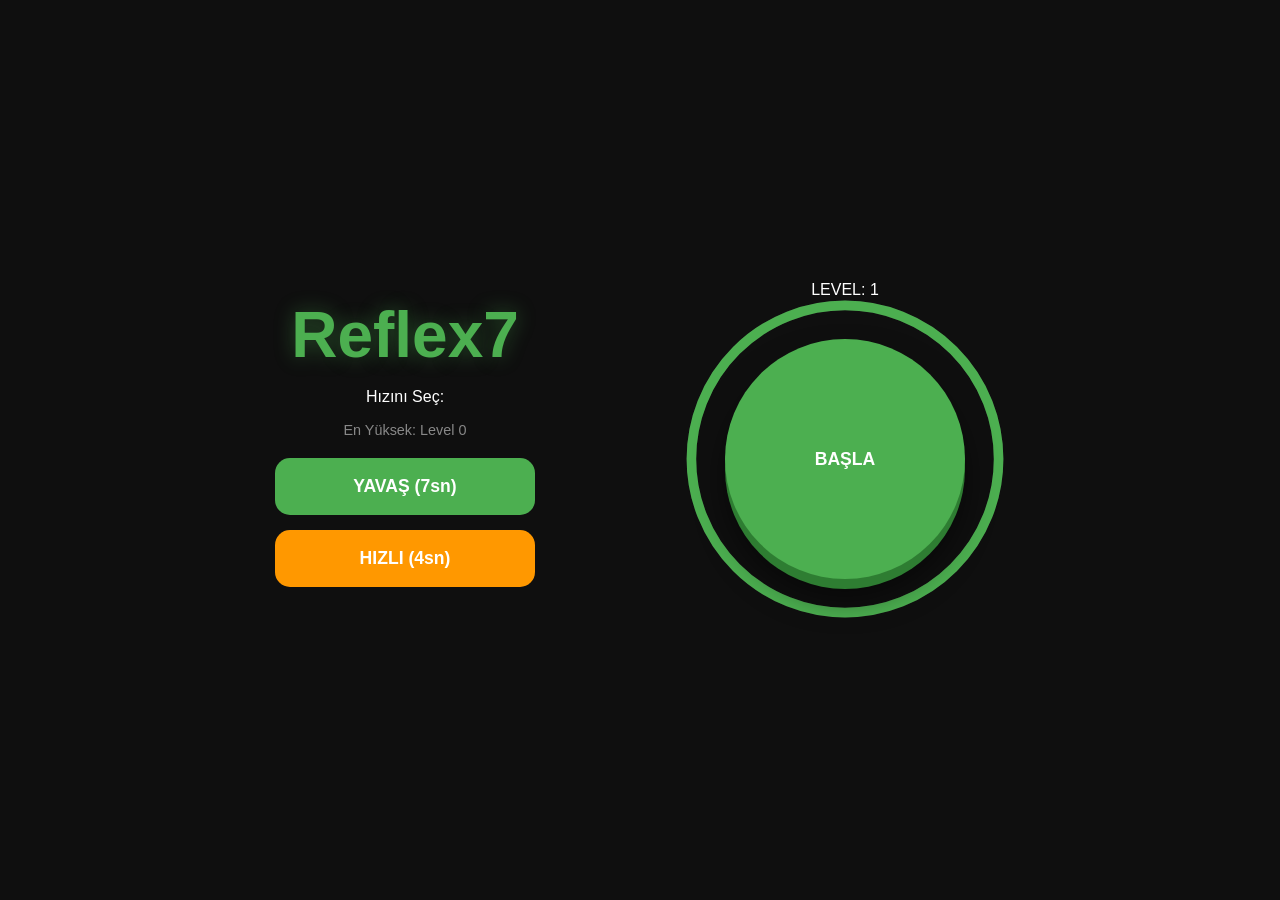
==== index.html @ 943d3aa2 "Reflex7 ilk sürüm: Titreme efekti ve Elite UI eklendi" ====
<!DOCTYPE html>
<html lang="tr">
<head>
    <meta charset="UTF-8">
    <meta name="viewport" content="width=device-width, initial-scale=1.0">
    <title>Reflex7 - Elite Edition</title>
    <link rel="stylesheet" href="style.css">
</head>
<body>

    <div id="game-container">
        <div id="stage">
            <div id="mode-selection">
                <h1 class="logo">Reflex7</h1>
                <p>Hızını Seç:</p>
                <div id="high-score-display">En Yüksek: Level <span id="best-level">0</span></div>
                <button class="mode-btn yavas" data-time="7.0">YAVAŞ (7sn)</button>
                <button class="mode-btn hizli" data-time="4.0">HIZLI (4sn)</button>
            </div>

            <div id="play-area">
                <div id="ui-top">
                    <div class="ui-item">LEVEL: <span id="level-count">1</span></div>
                </div>
                <div class="button-wrapper">
                    <svg class="timer-svg" viewBox="0 0 100 100">
                        <circle class="timer-background" cx="50" cy="50" r="48"></circle>
                        <circle id="timer-bar" cx="50" cy="50" r="48"></circle>
                    </svg>
                    <button id="main-button">
                        <div id="instruction">BAŞLA</div>
                    </button>
                </div>
            </div>
        </div>
    </div>

    <div id="game-over-screen">
        <div class="stats-box">
            <h1>ELENDİN!</h1>
            <p id="fail-message">...</p>
            <div class="stats">
                <p>Level: <b id="final-level">0</b></p>
                <p>Süre: <b id="total-time">0</b>sn</p>
            </div>
            <button id="retry-button">Tekrar Dene</button>
        </div>
    </div>

    <audio id="click-sound" src="assets/click.mp3"></audio>
    <script src="script.js"></script>
</body>
</html>
---- style.css ----
body {
    margin: 0; padding: 0; font-family: 'Segoe UI', Tahoma, sans-serif;
    background-color: #0f0f0f; color: white; height: 100vh;
    display: flex; justify-content: center; align-items: center; overflow: hidden;
}

#game-container { width: 100%; display: flex; justify-content: center; }
#stage { display: flex; align-items: center; gap: 150px; transition: all 0.7s ease-in-out; }
#mode-selection { text-align: center; transition: 0.5s; }
#mode-selection.hide { transform: translateX(-150%); opacity: 0; pointer-events: none; }
#stage.centered { gap: 0; transform: translateX(-125px); }

.logo { font-size: 4rem; color: #4CAF50; margin: 0; text-shadow: 0 0 20px rgba(76, 175, 80, 0.4); }
#high-score-display { margin-bottom: 20px; color: #888; font-size: 0.9rem; }

.mode-btn {
    display: block; width: 260px; padding: 18px; margin: 15px auto;
    border: none; border-radius: 15px; font-weight: bold; font-size: 1.1rem;
    cursor: pointer; transition: 0.3s; color: white;
}
.yavas { background: #4CAF50; }
.hizli { background: #ff9800; }
.mode-btn:hover { transform: translateY(-3px); filter: brightness(1.1); }

#play-area { text-align: center; }
#level-display { font-size: 1.4rem; color: #4CAF50; margin-bottom: 25px; font-weight: 800; letter-spacing: 2px; }

.button-wrapper {
    position: relative; width: 320px; height: 320px;
    display: flex; justify-content: center; align-items: center;
}

.timer-svg { position: absolute; width: 100%; height: 100%; transform: rotate(-90deg); pointer-events: none; }
.timer-background { fill: none; stroke: #222; stroke-width: 3; }
#timer-bar {
    fill: none; stroke: #4CAF50; stroke-width: 3; stroke-linecap: round;
    stroke-dasharray: 301.6; stroke-dashoffset: 0;
    transition: stroke-dashoffset 0.05s linear;
}

#main-button {
    width: 240px; height: 240px; border-radius: 50%;
    background-color: #4CAF50; border: none; color: white;
    font-size: 1.2rem; font-weight: bold; cursor: pointer;
    display: flex; justify-content: center; align-items: center;
    text-align: center; padding: 30px; box-sizing: border-box; outline: none;
    box-shadow: 0 10px 0 #2e7d32, 0 20px 30px rgba(0,0,0,0.5);
    transition: background-color 0.3s, transform 0.1s;
    z-index: 5;
}

#main-button:active {
    transform: translateY(6px);
    box-shadow: 0 4px 0 #2e7d32, 0 10px 15px rgba(0,0,0,0.5);
}

#instruction { pointer-events: none; line-height: 1.4; font-size: 1.1rem; }

/* HATA SALLANTISI */
@keyframes shake {
    0% { transform: translateX(0); }
    25% { transform: translateX(-10px); }
    50% { transform: translateX(10px); }
    75% { transform: translateX(-10px); }
    100% { transform: translateX(0); }
}
.shake { animation: shake 0.2s ease-in-out 2; }

#game-over-screen {
    position: fixed; top: -100%; left: 0; width: 100%; height: 100%;
    background: rgba(0,0,0,0.96); display: flex; justify-content: center;
    align-items: center; transition: top 0.6s cubic-bezier(0.175, 0.885, 0.32, 1.275);
    z-index: 1000;
}
#game-over-screen.active { top: 0; }
.stats-box { background: #1a1a1a; padding: 60px; border-radius: 40px; border: 2px solid #ff4444; text-align: center; }
.stats-box h1 { color: #ff4444; font-size: 3.5rem; margin: 0; }
#retry-button { margin-top: 30px; padding: 15px 45px; background: #4CAF50; color: white; border: none; border-radius: 30px; cursor: pointer; font-size: 1.2rem; font-weight: bold; }
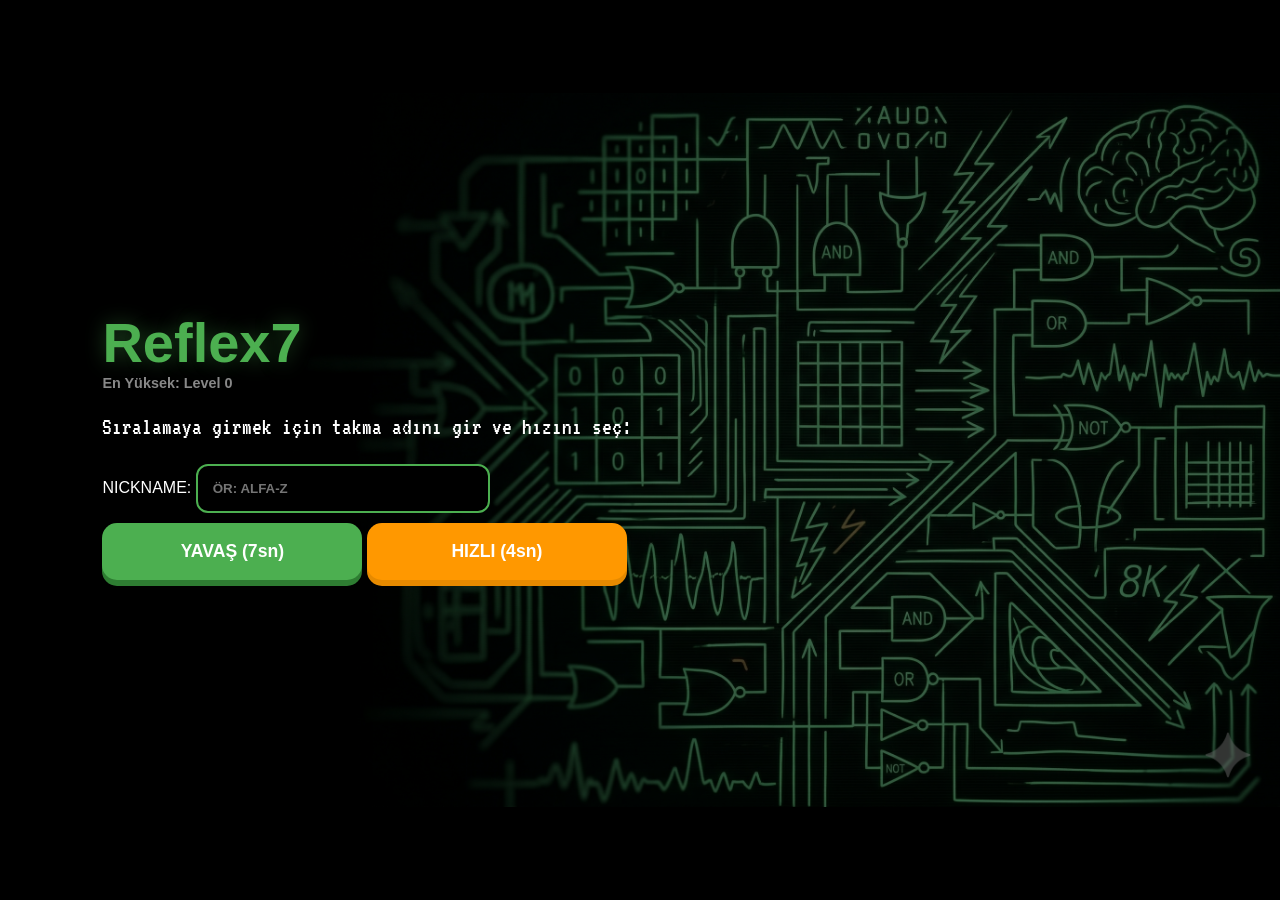
==== commit 08d8c4da: "feat: Reflex7 v0.8 MVP - ardace UI , kullanıcı ismi , background ve daha fazlası eklendi." ====
--- a/index.html
+++ b/index.html
@@ -3,25 +3,35 @@
 <head>
     <meta charset="UTF-8">
     <meta name="viewport" content="width=device-width, initial-scale=1.0">
-    <title>Reflex7 - Elite Edition</title>
+    <title>Reflex7 - Elite Edition v0.6</title>
+    <link href="https://fonts.googleapis.com/css2?family=VT323&display=swap" rel="stylesheet">
     <link rel="stylesheet" href="style.css">
 </head>
 <body>
 
     <div id="game-container">
+        <div id="bg-overlay"></div> 
+
         <div id="stage">
             <div id="mode-selection">
                 <h1 class="logo">Reflex7</h1>
-                <p>Hızını Seç:</p>
-                <div id="high-score-display">En Yüksek: Level <span id="best-level">0</span></div>
-                <button class="mode-btn yavas" data-time="7.0">YAVAŞ (7sn)</button>
-                <button class="mode-btn hizli" data-time="4.0">HIZLI (4sn)</button>
+                
+                <div id="selection-content">
+                    <div id="high-score-display">En Yüksek: Level <span id="best-level">0</span></div>
+                    <p class="nickname-prompt">Sıralamaya girmek için takma adını gir ve hızını seç:</p>
+                    
+                    <div class="input-wrapper">
+                        <label for="nickname-input">NICKNAME:</label>
+                        <input type="text" id="nickname-input" placeholder="ÖR: ALFA-Z" maxlength="12">
+                    </div>
+
+                    <button class="mode-btn yavas" data-time="7.0">YAVAŞ (7sn)</button>
+                    <button class="mode-btn hizli" data-time="4.0">HIZLI (4sn)</button>
+                </div>
             </div>
 
             <div id="play-area">
-                <div id="ui-top">
-                    <div class="ui-item">LEVEL: <span id="level-count">1</span></div>
-                </div>
+                <div id="level-display">LEVEL: <span id="level-count">1</span></div>
                 <div class="button-wrapper">
                     <svg class="timer-svg" viewBox="0 0 100 100">
                         <circle class="timer-background" cx="50" cy="50" r="48"></circle>
@@ -47,7 +57,15 @@
         </div>
     </div>
 
-    <audio id="click-sound" src="assets/click.mp3"></audio>
+    <div id="leaderboard-status-modal">
+        <div class="modal-content">
+            <span id="txt-global-success">SKORUNUZ KÜRESEL LİSTEYE MÜHÜRLENDİ!</span>
+            <p id="final-score-details"></p>
+            <p class="construction">Firebase entegrasyonu devam ediyor. Skorunuz Orca defterine kaydedildi.</p>
+            <button id="close-modal-button">TAMAM</button>
+        </div>
+    </div>
+
     <script src="script.js"></script>
 </body>
 </html>
--- a/style.css
+++ b/style.css
@@ -1,78 +1,112 @@
-body {
-    margin: 0; padding: 0; font-family: 'Segoe UI', Tahoma, sans-serif;
-    background-color: #0f0f0f; color: white; height: 100vh;
-    display: flex; justify-content: center; align-items: center; overflow: hidden;
+:root {
+    --bg-color: #000000;
+    --primary-green: #4CAF50;
+    --dark-green: #2e7d32;
+    --box-bg: #1a1a1a;
 }
 
-#game-container { width: 100%; display: flex; justify-content: center; }
-#stage { display: flex; align-items: center; gap: 150px; transition: all 0.7s ease-in-out; }
-#mode-selection { text-align: center; transition: 0.5s; }
-#mode-selection.hide { transform: translateX(-150%); opacity: 0; pointer-events: none; }
-#stage.centered { gap: 0; transform: translateX(-125px); }
+body {
+    margin: 0; padding: 0; font-family: 'Segoe UI', sans-serif;
+    background-color: var(--bg-color); color: white;
+    height: 100vh; display: flex; justify-content: center; align-items: center; overflow: hidden;
+}
 
-.logo { font-size: 4rem; color: #4CAF50; margin: 0; text-shadow: 0 0 20px rgba(76, 175, 80, 0.4); }
-#high-score-display { margin-bottom: 20px; color: #888; font-size: 0.9rem; }
+#game-container { width: 100%; height: 100%; position: relative; }
+
+/* ARKA PLAN - SAĞA YASLI */
+#bg-overlay {
+    position: absolute;
+    top: 0; right: 0;
+    width: 100%; height: 100%;
+    background: url('bg.png') no-repeat right center;
+    background-size: contain;
+    opacity: 0.4;
+    z-index: 1;
+    pointer-events: none;
+    transition: opacity 0.8s ease;
+    /* MASKELENMİŞ SINIRLAR */
+    mask-image: linear-gradient(to right, transparent 0%, black 35%);
+    -webkit-mask-image: linear-gradient(to right, transparent 0%, black 35%);
+}
+
+#stage { 
+    width: 100%; height: 100%; display: flex; 
+    align-items: center; justify-content: center; position: relative; 
+}
+
+/* ANA SAYFA - SOLDA SABİT */
+#mode-selection {
+    position: absolute; left: 8%; top: 50%;
+    transform: translateY(-50%);
+    display: flex; flex-direction: column; align-items: flex-start;
+    transition: all 0.7s cubic-bezier(0.68, -0.55, 0.265, 1.55);
+    z-index: 10;
+}
+
+/* OYUN BAŞLAYINCA ANA SAYFA SOLA GİDER */
+#stage.is-playing #mode-selection { 
+    transform: translate(-150%, -50%); 
+    opacity: 0; 
+    pointer-events: none; /* Tıklamayı engellememesi için kritik! */
+}
+
+.logo { font-size: 3.5rem; color: var(--primary-green); margin: 0; text-shadow: 0 0 20px rgba(76, 175, 80, 0.4); }
+#high-score-display { color: #888; font-size: 0.9rem; margin-bottom: 20px; font-weight: bold; }
+.nickname-prompt { font-family: 'VT323', monospace; font-size: 1.5rem; margin-bottom: 25px; }
+
+#nickname-input {
+    width: 260px; padding: 15px; border-radius: 12px; background: #000;
+    border: 2px solid var(--primary-green); color: var(--primary-green);
+    font-weight: bold; outline: none; transition: 0.3s;
+}
 
 .mode-btn {
-    display: block; width: 260px; padding: 18px; margin: 15px auto;
-    border: none; border-radius: 15px; font-weight: bold; font-size: 1.1rem;
-    cursor: pointer; transition: 0.3s; color: white;
+    width: 260px; padding: 18px; margin: 10px 0; border: none; border-radius: 15px;
+    font-weight: bold; font-size: 1.1rem; cursor: pointer; color: white; transition: 0.3s;
 }
-.yavas { background: #4CAF50; }
-.hizli { background: #ff9800; }
-.mode-btn:hover { transform: translateY(-3px); filter: brightness(1.1); }
+.yavas { background: var(--primary-green); box-shadow: 0 6px 0 var(--dark-green); }
+.hizli { background: #ff9800; box-shadow: 0 6px 0 #e68a00; }
 
-#play-area { text-align: center; }
-#level-display { font-size: 1.4rem; color: #4CAF50; margin-bottom: 25px; font-weight: 800; letter-spacing: 2px; }
-
-.button-wrapper {
-    position: relative; width: 320px; height: 320px;
-    display: flex; justify-content: center; align-items: center;
+/* OYUN ALANI - SAĞDAN KAYAR */
+#play-area {
+    position: absolute; left: 150%; top: 50%;
+    transform: translate(-50%, -50%);
+    opacity: 0; transition: all 0.7s cubic-bezier(0.175, 0.885, 0.32, 1.275);
+    z-index: 5; /* Başlangıçta arkada */
 }
 
-.timer-svg { position: absolute; width: 100%; height: 100%; transform: rotate(-90deg); pointer-events: none; }
-.timer-background { fill: none; stroke: #222; stroke-width: 3; }
-#timer-bar {
-    fill: none; stroke: #4CAF50; stroke-width: 3; stroke-linecap: round;
-    stroke-dasharray: 301.6; stroke-dashoffset: 0;
-    transition: stroke-dashoffset 0.05s linear;
+/* OYUN BAŞLAYINCA MERKEZE ÇAKILIR */
+#stage.is-playing #play-area { 
+    left: 50%; 
+    opacity: 1; 
+    z-index: 20; /* Oyun anında en öne çıkar */
 }
 
+/* DAİRE VE ZAMANLAYICI */
+.button-wrapper { position: relative; width: 320px; height: 320px; display: flex; justify-content: center; align-items: center; }
+.timer-svg { position: absolute; width: 100%; height: 100%; transform: rotate(-90deg); }
+.timer-background { fill: none; stroke: #222; stroke-width: 3; }
+#timer-bar { fill: none; stroke: var(--primary-green); stroke-width: 3; stroke-linecap: round; stroke-dasharray: 301.6; transition: stroke-dashoffset 0.05s linear; }
+
 #main-button {
-    width: 240px; height: 240px; border-radius: 50%;
-    background-color: #4CAF50; border: none; color: white;
-    font-size: 1.2rem; font-weight: bold; cursor: pointer;
-    display: flex; justify-content: center; align-items: center;
-    text-align: center; padding: 30px; box-sizing: border-box; outline: none;
-    box-shadow: 0 10px 0 #2e7d32, 0 20px 30px rgba(0,0,0,0.5);
-    transition: background-color 0.3s, transform 0.1s;
-    z-index: 5;
+    width: 240px; height: 240px; border-radius: 50%; background: var(--primary-green);
+    border: none; color: white; font-size: 1.2rem; font-weight: bold; cursor: pointer;
+    box-shadow: 0 10px 0 var(--dark-green), 0 20px 30px rgba(0,0,0,0.5); 
+    transition: transform 0.1s; /* Tıklama hissi için */
+    z-index: 25;
 }
 
 #main-button:active {
     transform: translateY(6px);
-    box-shadow: 0 4px 0 #2e7d32, 0 10px 15px rgba(0,0,0,0.5);
+    box-shadow: 0 4px 0 var(--dark-green), 0 10px 15px rgba(0,0,0,0.5);
 }
 
-#instruction { pointer-events: none; line-height: 1.4; font-size: 1.1rem; }
-
-/* HATA SALLANTISI */
-@keyframes shake {
-    0% { transform: translateX(0); }
-    25% { transform: translateX(-10px); }
-    50% { transform: translateX(10px); }
-    75% { transform: translateX(-10px); }
-    100% { transform: translateX(0); }
+/* MODALLAR */
+#game-over-screen, #leaderboard-status-modal {
+    position: fixed; top: 0; left: 0; width: 100%; height: 100%;
+    background: rgba(0,0,0,0.95); display: flex; justify-content: center; align-items: center;
+    z-index: 1000; visibility: hidden; opacity: 0; transition: 0.5s;
 }
-.shake { animation: shake 0.2s ease-in-out 2; }
-
-#game-over-screen {
-    position: fixed; top: -100%; left: 0; width: 100%; height: 100%;
-    background: rgba(0,0,0,0.96); display: flex; justify-content: center;
-    align-items: center; transition: top 0.6s cubic-bezier(0.175, 0.885, 0.32, 1.275);
-    z-index: 1000;
-}
-#game-over-screen.active { top: 0; }
-.stats-box { background: #1a1a1a; padding: 60px; border-radius: 40px; border: 2px solid #ff4444; text-align: center; }
-.stats-box h1 { color: #ff4444; font-size: 3.5rem; margin: 0; }
-#retry-button { margin-top: 30px; padding: 15px 45px; background: #4CAF50; color: white; border: none; border-radius: 30px; cursor: pointer; font-size: 1.2rem; font-weight: bold; }+.active { visibility: visible !important; opacity: 1 !important; }
+.stats-box, .modal-content { background: var(--box-bg); padding: 50px; border-radius: 30px; text-align: center; border: 2px solid var(--primary-green); }
+#retry-button, #close-modal-button { margin-top: 20px; padding: 12px 40px; background: var(--primary-green); border: none; border-radius: 20px; color: white; font-weight: bold; cursor: pointer; }
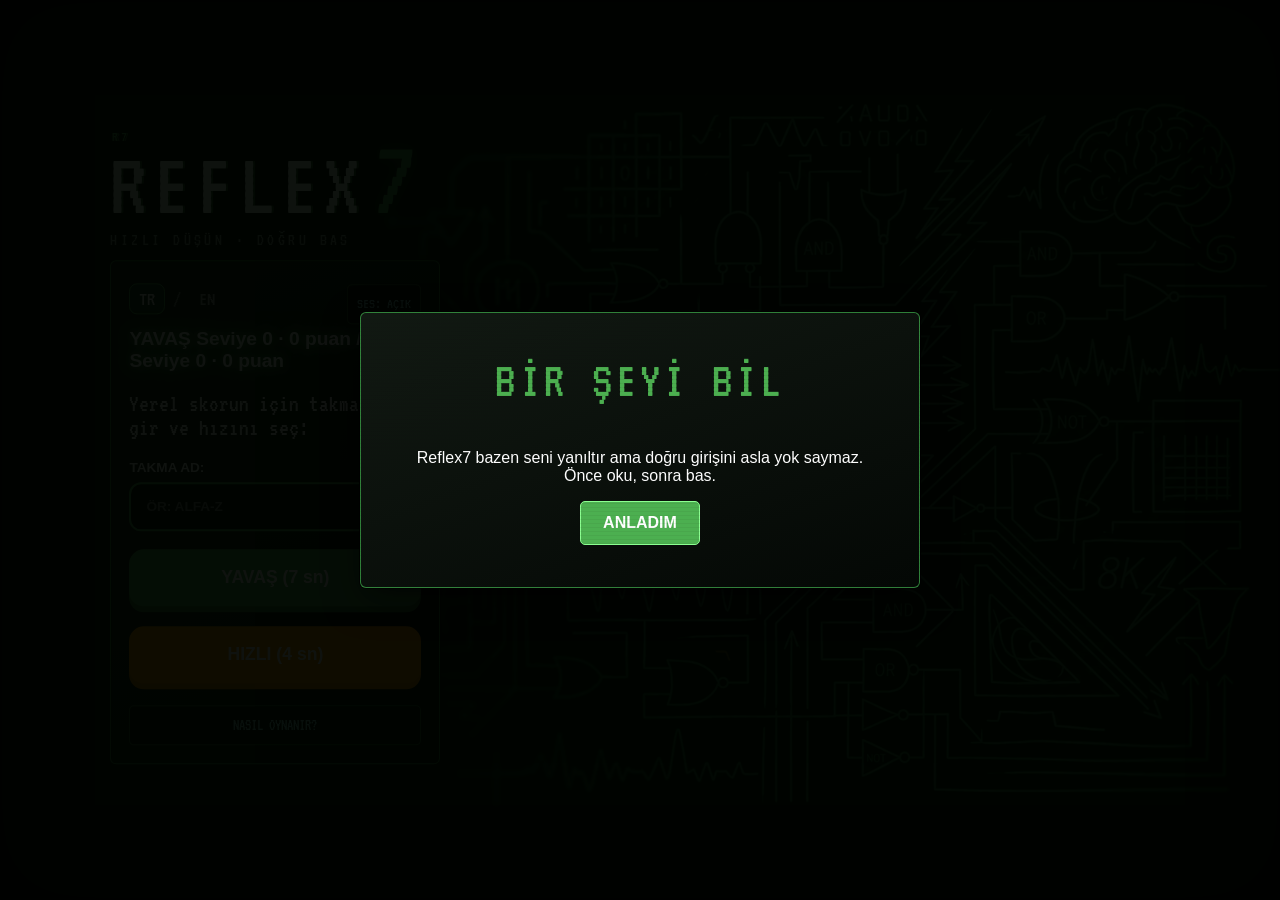
==== commit dd113e1a: "Release Reflex7 v1.1.0" ====
--- a/index.html
+++ b/index.html
@@ -2,70 +2,148 @@
 <html lang="tr">
 <head>
     <meta charset="UTF-8">
-    <meta name="viewport" content="width=device-width, initial-scale=1.0">
-    <title>Reflex7 - Elite Edition v0.6</title>
+    <meta name="viewport" content="width=device-width, initial-scale=1, viewport-fit=cover">
+    <meta name="theme-color" content="#050805">
+    <meta name="application-version" content="v1.1.0">
+    <meta name="description" content="Reflex7, reflekslerini, dikkatini ve hızlı karar verme becerini sınayan sinir bozucu ama adil bir retro tarayıcı oyunudur.">
+    <meta property="og:type" content="website">
+    <meta property="og:title" content="Reflex7 v1.1.0">
+    <meta property="og:description" content="Hızlı düşün. Talimatı dikkatle oku. Doğru bas.">
+    <meta property="og:locale" content="tr_TR">
+    <meta property="og:locale:alternate" content="en_US">
+    <meta property="og:image" content="assets/icon.svg">
+    <meta name="twitter:card" content="summary">
+    <meta name="twitter:title" content="Reflex7 v1.1.0">
+    <meta name="twitter:description" content="An irritating but fair retro reflex game.">
+    <!-- Replace this reserved placeholder with the final absolute production URL before launch. -->
+    <link rel="canonical" href="https://example.invalid/reflex7/">
+    <link rel="icon" href="assets/icon.svg" type="image/svg+xml">
+    <link rel="manifest" href="manifest.webmanifest">
     <link href="https://fonts.googleapis.com/css2?family=VT323&display=swap" rel="stylesheet">
     <link rel="stylesheet" href="style.css">
+    <title>Reflex7 v1.1.0</title>
 </head>
 <body>
-
+    <div id="crt-overlay" aria-hidden="true"></div>
     <div id="game-container">
-        <div id="bg-overlay"></div> 
+        <div id="bg-overlay"></div>
 
         <div id="stage">
-            <div id="mode-selection">
-                <h1 class="logo">Reflex7</h1>
-                
-                <div id="selection-content">
-                    <div id="high-score-display">En Yüksek: Level <span id="best-level">0</span></div>
-                    <p class="nickname-prompt">Sıralamaya girmek için takma adını gir ve hızını seç:</p>
-                    
-                    <div class="input-wrapper">
-                        <label for="nickname-input">NICKNAME:</label>
-                        <input type="text" id="nickname-input" placeholder="ÖR: ALFA-Z" maxlength="12">
+            <section id="mode-selection" aria-labelledby="wordmark-title">
+                <header class="brand-lockup">
+                    <h1 class="wordmark" id="wordmark-title"><span>REFLEX</span><b>7</b></h1>
+                    <p class="brand-tagline" data-i18n="brand.tagline"></p>
+                </header>
+
+                <div id="selection-content" class="terminal-panel">
+                    <div class="menu-toolbar">
+                        <div class="language-selector" role="group" data-i18n-aria-label="menu.languageSelector">
+                            <button type="button" class="language-btn" data-language="tr" data-i18n-aria-label="menu.turkish">TR</button>
+                            <span aria-hidden="true">/</span>
+                            <button type="button" class="language-btn" data-language="en" data-i18n-aria-label="menu.english">EN</button>
+                        </div>
+                        <button type="button" class="icon-control sound-toggle" data-i18n-aria-label="audio.toggle"></button>
                     </div>
 
-                    <button class="mode-btn yavas" data-time="7.0">YAVAŞ (7sn)</button>
-                    <button class="mode-btn hizli" data-time="4.0">HIZLI (4sn)</button>
+                    <div id="high-score-display" aria-live="polite"></div>
+                    <p class="nickname-prompt" data-i18n="menu.nicknamePrompt"></p>
+                    <div class="input-wrapper">
+                        <label for="nickname-input" data-i18n="menu.nicknameLabel"></label>
+                        <input type="text" id="nickname-input" data-i18n-placeholder="menu.nicknamePlaceholder" maxlength="12" autocomplete="nickname">
+                    </div>
+
+                    <button type="button" class="mode-btn yavas" data-time="7.0" data-i18n="menu.slowMode"></button>
+                    <button type="button" class="mode-btn hizli" data-time="4.0" data-i18n="menu.fastMode"></button>
+                    <button type="button" id="how-to-button" class="text-control" data-i18n="onboarding.howToButton"></button>
+
+                    <section id="how-to-panel" hidden>
+                        <h2 data-i18n="onboarding.title"></h2>
+                        <p data-i18n="onboarding.body"></p>
+                        <ul>
+                            <li data-i18n="onboarding.instructions"></li>
+                            <li data-i18n="onboarding.controls"></li>
+                            <li data-i18n="onboarding.local"></li>
+                        </ul>
+                        <button type="button" id="how-to-close" class="text-control" data-i18n="common.close"></button>
+                    </section>
                 </div>
-            </div>
+            </section>
 
-            <div id="play-area">
-                <div id="level-display">LEVEL: <span id="level-count">1</span></div>
+            <main id="play-area">
+                <div id="announcement" role="status" aria-live="polite"></div>
+                <div id="gameplay-indicators" aria-live="polite">
+                    <span id="global-rule-badge"></span>
+                    <span id="modifier-indicator"></span>
+                </div>
+                <div id="session-hud">
+                    <span id="level-display"></span>
+                    <span id="score-display"></span>
+                    <span id="combo-display"></span>
+                    <button type="button" id="pause-button" class="icon-control" data-i18n-aria-label="pause.button"></button>
+                </div>
                 <div class="button-wrapper">
-                    <svg class="timer-svg" viewBox="0 0 100 100">
+                    <svg class="timer-svg" viewBox="0 0 100 100" aria-hidden="true">
                         <circle class="timer-background" cx="50" cy="50" r="48"></circle>
                         <circle id="timer-bar" cx="50" cy="50" r="48"></circle>
                     </svg>
-                    <button id="main-button">
-                        <div id="instruction">BAŞLA</div>
-                    </button>
+                    <button type="button" id="main-button"><span id="instruction"></span></button>
+                    <div id="arena-instruction"></div>
+                    <div id="decoy-instruction"></div>
+                    <div id="sequence-container"></div>
                 </div>
-            </div>
+            </main>
         </div>
     </div>
 
-    <div id="game-over-screen">
-        <div class="stats-box">
-            <h1>ELENDİN!</h1>
-            <p id="fail-message">...</p>
-            <div class="stats">
-                <p>Level: <b id="final-level">0</b></p>
-                <p>Süre: <b id="total-time">0</b>sn</p>
-            </div>
-            <button id="retry-button">Tekrar Dene</button>
+    <div id="first-run-tip" class="screen-overlay" role="dialog" aria-modal="true" aria-labelledby="first-tip-title">
+        <div class="terminal-dialog" tabindex="-1">
+            <h2 id="first-tip-title" data-i18n="onboarding.tipTitle"></h2>
+            <p data-i18n="onboarding.tipBody"></p>
+            <button type="button" id="dismiss-tip" class="primary-action" data-i18n="onboarding.tipDismiss"></button>
         </div>
     </div>
 
-    <div id="leaderboard-status-modal">
-        <div class="modal-content">
-            <span id="txt-global-success">SKORUNUZ KÜRESEL LİSTEYE MÜHÜRLENDİ!</span>
-            <p id="final-score-details"></p>
-            <p class="construction">Firebase entegrasyonu devam ediyor. Skorunuz Orca defterine kaydedildi.</p>
-            <button id="close-modal-button">TAMAM</button>
+    <div id="pause-screen" class="screen-overlay" role="dialog" aria-modal="true" aria-labelledby="pause-title">
+        <div class="terminal-dialog" tabindex="-1">
+            <h2 id="pause-title" data-i18n="pause.title"></h2>
+            <p data-i18n="pause.body"></p>
+            <button type="button" id="resume-button" class="primary-action" data-i18n="pause.resume"></button>
+            <button type="button" id="pause-menu-button" class="secondary-action" data-i18n="result.menu"></button>
+        </div>
+    </div>
+
+    <div id="game-over-screen" class="screen-overlay" role="dialog" aria-modal="true" aria-labelledby="game-over-title">
+        <div class="result-panel" tabindex="-1">
+            <p class="result-kicker" data-i18n="result.sessionEnded"></p>
+            <h1 id="game-over-title" data-i18n="result.title"></h1>
+            <p id="fail-message"></p>
+            <p id="sarcasm-message"></p>
+            <div class="result-grid">
+                <p id="result-player-stat"></p>
+                <p id="final-level-stat"></p><p id="final-score-stat"></p>
+                <p id="best-level-stat"></p><p id="best-score-stat"></p>
+                <p id="total-time-stat"></p><p id="highest-combo-stat"></p>
+            </div>
+            <div class="failure-context">
+                <p id="failed-task-stat"></p>
+                <p id="failed-context-stat"></p>
+            </div>
+            <div id="new-best-result" aria-live="polite"></div>
+            <div class="result-actions">
+                <button type="button" id="retry-button" class="primary-action" data-i18n="result.retry"></button>
+                <button type="button" id="menu-button" class="secondary-action" data-i18n="result.menu"></button>
+            </div>
+            <div class="result-preferences">
+                <div class="language-selector result-language" role="group" data-i18n-aria-label="menu.languageSelector">
+                    <button type="button" class="language-btn" data-language="tr" data-i18n-aria-label="menu.turkish">TR</button>
+                    <span aria-hidden="true">/</span>
+                    <button type="button" class="language-btn" data-language="en" data-i18n-aria-label="menu.english">EN</button>
+                </div>
+                <button type="button" class="text-control sound-toggle" data-i18n-aria-label="audio.toggle"></button>
+            </div>
         </div>
     </div>
 
     <script src="script.js"></script>
 </body>
-</html>+</html>
--- a/style.css
+++ b/style.css
@@ -1,112 +1,1162 @@
 :root {
     --bg-color: #000000;
-    --primary-green: #4CAF50;
+    --primary-green: #4caf50;
     --dark-green: #2e7d32;
     --box-bg: #1a1a1a;
-}
-
+    --play-size: min(82vw, 320px);
+    --ink: #f2fff3;
+    --muted: #91a493;
+    --warning: #ffeb3b;
+    --danger: #ff6259;
+    --cyan: #80cbc4;
+    --space-1: 4px;
+    --space-2: 8px;
+    --space-3: 12px;
+    --space-4: 18px;
+    --space-5: 26px;
+    --terminal-border: 1px solid rgba(93, 255, 112, 0.48);
+    --terminal-shadow: 0 0 0 1px rgba(0, 0, 0, 0.8), 0 12px 34px rgba(0, 0, 0, 0.55);
+    --soft-glow: 0 0 14px rgba(76, 175, 80, 0.32);
+    --fast: 120ms;
+    --normal: 220ms;
+    --layer-bg: 1;
+    --layer-stage: 20;
+    --layer-hud: 80;
+    --layer-overlay: 1000;
+}
+
+* {
+    box-sizing: border-box;
+}
+
+html,
 body {
-    margin: 0; padding: 0; font-family: 'Segoe UI', sans-serif;
-    background-color: var(--bg-color); color: white;
-    height: 100vh; display: flex; justify-content: center; align-items: center; overflow: hidden;
-}
-
-#game-container { width: 100%; height: 100%; position: relative; }
-
-/* ARKA PLAN - SAĞA YASLI */
+    margin: 0;
+    min-height: 100%;
+    background: var(--bg-color);
+}
+
+body {
+    width: 100%;
+    height: 100vh;
+    display: flex;
+    justify-content: center;
+    align-items: center;
+    overflow: hidden;
+    color: white;
+    font-family: "Segoe UI", sans-serif;
+}
+
+button,
+input {
+    font: inherit;
+}
+
+button:focus-visible,
+input:focus-visible {
+    outline: 3px solid #ffeb3b;
+    outline-offset: 4px;
+}
+
+#game-container {
+    position: relative;
+    width: 100%;
+    height: 100%;
+}
+
 #bg-overlay {
     position: absolute;
-    top: 0; right: 0;
-    width: 100%; height: 100%;
-    background: url('bg.png') no-repeat right center;
+    z-index: 1;
+    top: 0;
+    right: 0;
+    width: 100%;
+    height: 100%;
+    background: url("bg.png") no-repeat right center;
     background-size: contain;
     opacity: 0.4;
-    z-index: 1;
     pointer-events: none;
     transition: opacity 0.8s ease;
-    /* MASKELENMİŞ SINIRLAR */
     mask-image: linear-gradient(to right, transparent 0%, black 35%);
     -webkit-mask-image: linear-gradient(to right, transparent 0%, black 35%);
 }
 
-#stage { 
-    width: 100%; height: 100%; display: flex; 
-    align-items: center; justify-content: center; position: relative; 
-}
-
-/* ANA SAYFA - SOLDA SABİT */
+#stage {
+    position: relative;
+    width: 100%;
+    height: 100%;
+    display: flex;
+    align-items: center;
+    justify-content: center;
+}
+
 #mode-selection {
-    position: absolute; left: 8%; top: 50%;
+    position: absolute;
+    z-index: 10;
+    top: 50%;
+    left: 8%;
+    max-height: calc(100% - 24px);
+    display: flex;
+    flex-direction: column;
+    align-items: flex-start;
+    overflow-y: auto;
+    padding: 8px;
     transform: translateY(-50%);
-    display: flex; flex-direction: column; align-items: flex-start;
-    transition: all 0.7s cubic-bezier(0.68, -0.55, 0.265, 1.55);
-    z-index: 10;
-}
-
-/* OYUN BAŞLAYINCA ANA SAYFA SOLA GİDER */
-#stage.is-playing #mode-selection { 
-    transform: translate(-150%, -50%); 
-    opacity: 0; 
-    pointer-events: none; /* Tıklamayı engellememesi için kritik! */
-}
-
-.logo { font-size: 3.5rem; color: var(--primary-green); margin: 0; text-shadow: 0 0 20px rgba(76, 175, 80, 0.4); }
-#high-score-display { color: #888; font-size: 0.9rem; margin-bottom: 20px; font-weight: bold; }
-.nickname-prompt { font-family: 'VT323', monospace; font-size: 1.5rem; margin-bottom: 25px; }
+    transition: transform 0.7s cubic-bezier(0.68, -0.55, 0.265, 1.55), opacity 0.7s ease;
+}
+
+#stage.is-playing #mode-selection {
+    opacity: 0;
+    pointer-events: none;
+    transform: translate(-150%, -50%);
+}
+
+.logo {
+    margin: 0;
+    color: var(--primary-green);
+    font-size: 3.5rem;
+    text-shadow: 0 0 20px rgba(76, 175, 80, 0.4);
+}
+
+#selection-content {
+    width: 260px;
+}
+
+.language-selector {
+    display: flex;
+    align-items: center;
+    justify-content: flex-start;
+    gap: 8px;
+    margin: 4px 0 14px;
+    color: #777;
+    font-family: "VT323", monospace;
+    font-size: 1.3rem;
+}
+
+.language-btn {
+    border: 1px solid transparent;
+    border-radius: 8px;
+    padding: 4px 9px;
+    background: transparent;
+    color: #aaa;
+    cursor: pointer;
+    transition: color 0.2s ease, border-color 0.2s ease, background 0.2s ease;
+}
+
+.language-btn:hover,
+.language-btn.active {
+    border-color: var(--primary-green);
+    background: rgba(76, 175, 80, 0.14);
+    color: white;
+}
+
+#high-score-display {
+    margin-bottom: 20px;
+    color: white;
+    font-size: 1.2rem;
+    font-weight: bold;
+    text-shadow: 0 0 10px var(--primary-green), 0 0 20px var(--primary-green);
+    animation: pulse-glow 2s infinite;
+}
+
+.nickname-prompt {
+    margin: 0 0 20px;
+    font-family: "VT323", monospace;
+    font-size: 1.5rem;
+}
+
+.input-wrapper {
+    display: flex;
+    flex-direction: column;
+    gap: 7px;
+    margin-bottom: 8px;
+    font-size: 0.85rem;
+    font-weight: bold;
+}
 
 #nickname-input {
-    width: 260px; padding: 15px; border-radius: 12px; background: #000;
-    border: 2px solid var(--primary-green); color: var(--primary-green);
-    font-weight: bold; outline: none; transition: 0.3s;
+    width: 100%;
+    padding: 15px;
+    border: 2px solid var(--primary-green);
+    border-radius: 12px;
+    outline: none;
+    background: #000;
+    color: var(--primary-green);
+    font-weight: bold;
+    transition: border-color 0.3s ease, box-shadow 0.3s ease;
+}
+
+#nickname-input:hover {
+    border-color: #81c784;
 }
 
 .mode-btn {
-    width: 260px; padding: 18px; margin: 10px 0; border: none; border-radius: 15px;
-    font-weight: bold; font-size: 1.1rem; cursor: pointer; color: white; transition: 0.3s;
-}
-.yavas { background: var(--primary-green); box-shadow: 0 6px 0 var(--dark-green); }
-.hizli { background: #ff9800; box-shadow: 0 6px 0 #e68a00; }
-
-/* OYUN ALANI - SAĞDAN KAYAR */
+    width: 100%;
+    margin: 10px 0;
+    padding: 18px;
+    border: none;
+    border-radius: 15px;
+    color: white;
+    font-size: 1.1rem;
+    font-weight: bold;
+    cursor: pointer;
+    transition: transform 0.2s ease, filter 0.2s ease;
+}
+
+.mode-btn:hover {
+    filter: brightness(1.08);
+    transform: translateY(-2px);
+}
+
+.mode-btn:disabled {
+    cursor: wait;
+    filter: saturate(0.6);
+    opacity: 0.68;
+}
+
+.yavas {
+    background: var(--primary-green);
+    box-shadow: 0 6px 0 var(--dark-green);
+}
+
+.hizli {
+    background: #ff9800;
+    box-shadow: 0 6px 0 #e68a00;
+}
+
 #play-area {
-    position: absolute; left: 150%; top: 50%;
+    position: absolute;
+    z-index: 5;
+    top: 50%;
+    left: 150%;
+    width: var(--play-size);
+    opacity: 0;
+    text-align: center;
     transform: translate(-50%, -50%);
-    opacity: 0; transition: all 0.7s cubic-bezier(0.175, 0.885, 0.32, 1.275);
-    z-index: 5; /* Başlangıçta arkada */
-}
-
-/* OYUN BAŞLAYINCA MERKEZE ÇAKILIR */
-#stage.is-playing #play-area { 
-    left: 50%; 
-    opacity: 1; 
-    z-index: 20; /* Oyun anında en öne çıkar */
-}
-
-/* DAİRE VE ZAMANLAYICI */
-.button-wrapper { position: relative; width: 320px; height: 320px; display: flex; justify-content: center; align-items: center; }
-.timer-svg { position: absolute; width: 100%; height: 100%; transform: rotate(-90deg); }
-.timer-background { fill: none; stroke: #222; stroke-width: 3; }
-#timer-bar { fill: none; stroke: var(--primary-green); stroke-width: 3; stroke-linecap: round; stroke-dasharray: 301.6; transition: stroke-dashoffset 0.05s linear; }
+    transition: left 0.7s cubic-bezier(0.175, 0.885, 0.32, 1.275), opacity 0.7s ease;
+}
+
+#stage.is-playing #play-area {
+    z-index: 20;
+    left: 50%;
+    opacity: 1;
+}
+
+#level-display {
+    min-height: 1.5em;
+    margin-bottom: 12px;
+    font-weight: bold;
+    letter-spacing: 0.08em;
+    text-shadow: 0 0 10px rgba(76, 175, 80, 0.7);
+}
+
+#announcement {
+    position: absolute;
+    z-index: 80;
+    top: -62px;
+    left: 50%;
+    width: min(92vw, 420px);
+    padding: 8px 12px;
+    border: 1px solid transparent;
+    border-radius: 9px;
+    opacity: 0;
+    background: rgba(0, 0, 0, 0.88);
+    color: #ffeb3b;
+    font-family: "VT323", monospace;
+    font-size: 1.25rem;
+    pointer-events: none;
+    transform: translate(-50%, -6px);
+    transition: opacity 0.16s ease, transform 0.16s ease;
+}
+
+#announcement.visible {
+    border-color: var(--primary-green);
+    opacity: 1;
+    transform: translate(-50%, 0);
+}
+
+#gameplay-indicators {
+    min-height: 22px;
+    display: flex;
+    align-items: center;
+    justify-content: center;
+    gap: 6px;
+    flex-wrap: wrap;
+    margin-bottom: 5px;
+    font-family: "VT323", monospace;
+    font-size: 0.95rem;
+}
+
+#global-rule-badge,
+#modifier-indicator {
+    max-width: 100%;
+    color: #ffeb3b;
+    white-space: normal;
+}
+
+#modifier-indicator {
+    color: #80cbc4;
+}
+
+.button-wrapper {
+    position: relative;
+    width: var(--play-size);
+    height: var(--play-size);
+    display: flex;
+    align-items: center;
+    justify-content: center;
+}
+
+.timer-svg {
+    position: absolute;
+    width: 100%;
+    height: 100%;
+    transform: rotate(-90deg);
+}
+
+.timer-background {
+    fill: none;
+    stroke: #222;
+    stroke-width: 3;
+}
+
+#timer-bar {
+    fill: none;
+    stroke: var(--primary-green);
+    stroke-width: 3;
+    stroke-dasharray: 301.6;
+    stroke-linecap: round;
+}
 
 #main-button {
-    width: 240px; height: 240px; border-radius: 50%; background: var(--primary-green);
-    border: none; color: white; font-size: 1.2rem; font-weight: bold; cursor: pointer;
-    box-shadow: 0 10px 0 var(--dark-green), 0 20px 30px rgba(0,0,0,0.5); 
-    transition: transform 0.1s; /* Tıklama hissi için */
+    position: relative;
     z-index: 25;
+    width: 75%;
+    height: 75%;
+    display: flex;
+    align-items: center;
+    justify-content: center;
+    padding: 18px;
+    border: none;
+    border-radius: 50%;
+    background: var(--primary-green);
+    box-shadow: 0 10px 0 var(--dark-green), 0 20px 30px rgba(0, 0, 0, 0.5);
+    color: white;
+    font-size: clamp(0.9rem, 4vw, 1.2rem);
+    font-weight: bold;
+    cursor: pointer;
+    touch-action: none;
+    user-select: none;
+    -webkit-user-select: none;
+    transition: transform 0.1s ease, background-color 0.2s ease, box-shadow 0.2s ease;
 }
 
 #main-button:active {
     transform: translateY(6px);
-    box-shadow: 0 4px 0 var(--dark-green), 0 10px 15px rgba(0,0,0,0.5);
-}
-
-/* MODALLAR */
-#game-over-screen, #leaderboard-status-modal {
-    position: fixed; top: 0; left: 0; width: 100%; height: 100%;
-    background: rgba(0,0,0,0.95); display: flex; justify-content: center; align-items: center;
-    z-index: 1000; visibility: hidden; opacity: 0; transition: 0.5s;
-}
-.active { visibility: visible !important; opacity: 1 !important; }
-.stats-box, .modal-content { background: var(--box-bg); padding: 50px; border-radius: 30px; text-align: center; border: 2px solid var(--primary-green); }
-#retry-button, #close-modal-button { margin-top: 20px; padding: 12px 40px; background: var(--primary-green); border: none; border-radius: 20px; color: white; font-weight: bold; cursor: pointer; }+    box-shadow: 0 4px 0 var(--dark-green), 0 10px 15px rgba(0, 0, 0, 0.5);
+}
+
+#instruction {
+    line-height: 1.35;
+    white-space: pre-line;
+    pointer-events: none;
+    transition: color 0.3s ease;
+}
+
+#arena-instruction {
+    position: absolute;
+    z-index: 45;
+    top: 8px;
+    left: 7%;
+    width: 86%;
+    display: none;
+    padding: 7px 9px;
+    border: 1px solid rgba(76, 175, 80, 0.55);
+    border-radius: 9px;
+    background: rgba(0, 0, 0, 0.86);
+    color: white;
+    font-weight: bold;
+    line-height: 1.25;
+    white-space: pre-line;
+    pointer-events: none;
+}
+
+#arena-instruction[data-authority]::before {
+    content: attr(data-authority) " · ";
+    color: #80cbc4;
+    font-family: "VT323", monospace;
+}
+
+#arena-instruction.final-authority {
+    border-bottom: 3px solid #ffeb3b;
+}
+
+#decoy-instruction {
+    position: absolute;
+    z-index: 44;
+    right: 7%;
+    bottom: 5px;
+    max-width: 86%;
+    display: none;
+    padding: 4px 7px;
+    color: #777;
+    font-size: 0.74rem;
+    text-decoration: line-through;
+    pointer-events: none;
+}
+
+.mirrored-instruction {
+    direction: rtl;
+    transform: rotateY(14deg);
+}
+
+body.success-flash #game-container {
+    filter: brightness(1.22) drop-shadow(0 0 10px rgba(76, 175, 80, 0.65));
+}
+
+#fail-message {
+    color: #ff8a80;
+    font-weight: bold;
+    text-shadow: 0 0 9px rgba(255, 82, 82, 0.35);
+}
+
+#fail-message {
+    white-space: pre-line;
+    color: #ff8a80;
+}
+
+@keyframes shake {
+    0% { transform: translate(1px, 1px) rotate(0deg); }
+    10% { transform: translate(-1px, -2px) rotate(-1deg); }
+    20% { transform: translate(-3px, 0) rotate(1deg); }
+    30% { transform: translate(3px, 2px) rotate(0deg); }
+    40% { transform: translate(1px, -1px) rotate(1deg); }
+    50% { transform: translate(-1px, 2px) rotate(-1deg); }
+    60% { transform: translate(-3px, 1px) rotate(0deg); }
+    70% { transform: translate(3px, 1px) rotate(-1deg); }
+    80% { transform: translate(-1px, -1px) rotate(1deg); }
+    90% { transform: translate(1px, 2px) rotate(0deg); }
+    100% { transform: translate(1px, -2px) rotate(-1deg); }
+}
+
+body.shake {
+    animation: shake 0.4s;
+}
+
+@keyframes pulse-glow {
+    0%, 100% {
+        color: white;
+        text-shadow: 0 0 10px var(--primary-green);
+    }
+    50% {
+        color: #e8f5e9;
+        text-shadow: 0 0 25px var(--primary-green), 0 0 35px white;
+    }
+}
+
+#main-button.waiting-signal {
+    border: 3px dashed rgba(255, 255, 255, 0.62);
+    cursor: wait;
+}
+
+#main-button.go-signal {
+    border: 6px double white;
+    outline: 4px solid rgba(255, 235, 59, 0.78);
+    outline-offset: 5px;
+    background: var(--primary-green) !important;
+    box-shadow: 0 8px 0 var(--dark-green), 0 0 30px rgba(255, 235, 59, 0.75);
+    animation: go-signal-flash 220ms ease-out 1;
+}
+
+.patience-countdown {
+    position: absolute;
+    z-index: 40;
+    top: 4%;
+    left: 50%;
+    min-width: 2.2em;
+    padding: 2px 9px;
+    border: 2px solid white;
+    background: #050805;
+    color: var(--warning);
+    font-family: "VT323", monospace;
+    font-size: clamp(2rem, 9vw, 3.4rem);
+    line-height: 1;
+    pointer-events: none;
+    transform: translateX(-50%);
+}
+
+.color-choice {
+    border-style: double;
+    border-width: 4px;
+    text-shadow: 0 2px 2px rgba(0, 0, 0, 0.9);
+}
+
+.choice-grid.final-instruction-active {
+    outline: 3px solid rgba(255, 255, 255, 0.85);
+    outline-offset: -4px;
+}
+
+#arena-instruction.instruction-change {
+    border-style: double;
+    border-width: 4px;
+    animation: instruction-change-flash 240ms ease-out 1;
+}
+
+@keyframes go-signal-flash {
+    50% { filter: brightness(1.55); transform: scale(1.035); }
+}
+
+@keyframes instruction-change-flash {
+    50% { background: white; color: #050805; transform: scale(1.025); }
+}
+
+#sequence-container {
+    position: absolute;
+    z-index: 30;
+    inset: 0;
+    width: 100%;
+    height: 100%;
+    display: none;
+    pointer-events: none;
+}
+
+.choice-grid {
+    position: absolute;
+    inset: 0;
+    display: grid;
+    grid-template-columns: repeat(var(--grid-columns, 3), minmax(0, 1fr));
+    align-content: center;
+    gap: clamp(7px, 2.5vw, 12px);
+    padding: 62px 10px 34px;
+    pointer-events: auto;
+}
+
+.task-choice {
+    position: relative;
+    min-width: 44px;
+    min-height: 44px;
+    overflow: hidden;
+    padding: clamp(7px, 2.5vw, 12px) 5px;
+    border: 2px solid #8bc34a;
+    border-radius: 11px;
+    background: #102313;
+    box-shadow: 0 4px 0 #1b5e20;
+    color: white;
+    font-size: clamp(1rem, 5vw, 1.6rem);
+    font-weight: bold;
+    cursor: pointer;
+    touch-action: manipulation;
+    transition: transform 0.16s ease, border-color 0.16s ease, opacity 0.16s ease;
+}
+
+.task-choice:hover,
+.task-choice:focus-visible {
+    border-color: #ffeb3b;
+}
+
+.task-choice[aria-disabled="true"] {
+    cursor: wait;
+    opacity: 0.62;
+}
+
+.task-choice.selected-choice {
+    opacity: 0.35;
+}
+
+.task-choice.red-decoy {
+    border: 3px dashed #ff5252;
+    background: repeating-linear-gradient(135deg, #401010 0 7px, #201010 7px 14px);
+}
+
+.task-choice.red-decoy::after {
+    content: "×";
+    position: absolute;
+    top: 1px;
+    right: 5px;
+    color: white;
+    font-size: 0.75rem;
+}
+
+.stroop-choice {
+    background: #151515;
+    text-shadow: 0 1px 2px black;
+}
+
+.real-target {
+    border-style: solid;
+    border-width: 3px;
+}
+
+.fake-target {
+    border-color: #777;
+    border-style: dashed;
+    background: #181818;
+}
+
+.memory-highlight {
+    border-color: #ffeb3b;
+    background: #4caf50;
+    box-shadow: 0 0 22px #ffeb3b;
+}
+
+.moving-control-0 {
+    animation: drift-a 1.1s ease-in-out infinite alternate;
+}
+
+.moving-control-1 {
+    animation: drift-b 1.25s ease-in-out infinite alternate;
+}
+
+.shrinking-control {
+    animation: safe-shrink 1.2s ease-in-out infinite alternate;
+}
+
+.position-swapped {
+    animation: swap-feedback 0.22s ease;
+}
+
+@keyframes drift-a { to { transform: translate(5px, -4px); } }
+@keyframes drift-b { to { transform: translate(-5px, 4px); } }
+@keyframes safe-shrink { to { transform: scale(0.82); } }
+@keyframes swap-feedback { 50% { opacity: 0.55; } }
+
+.mini-btn {
+    position: absolute;
+    width: clamp(48px, 18%, 60px);
+    height: clamp(48px, 18%, 60px);
+    display: flex;
+    align-items: center;
+    justify-content: center;
+    border: 2px solid white;
+    border-radius: 50%;
+    background: var(--primary-green);
+    box-shadow: 0 5px 0 var(--dark-green), 0 10px 15px rgba(0, 0, 0, 0.5);
+    color: white;
+    font-size: clamp(1.1rem, 5vw, 1.5rem);
+    font-weight: bold;
+    cursor: pointer;
+    pointer-events: auto;
+    touch-action: manipulation;
+    transform: translate(-50%, -50%);
+    transition: top 0.12s ease, left 0.12s ease, transform 0.1s ease;
+}
+
+.mini-btn[hidden] {
+    display: none;
+}
+
+.mini-btn:active {
+    box-shadow: 0 2px 0 var(--dark-green), 0 5px 10px rgba(0, 0, 0, 0.5);
+}
+
+.mini-btn.evading {
+    width: clamp(64px, 24%, 80px);
+    height: clamp(64px, 24%, 80px);
+    border-color: #ffeb3b;
+    background: #ff5722;
+    box-shadow: 0 0 15px #ff5722, 0 6px 0 #d84315;
+    font-size: clamp(0.8rem, 3.5vw, 1rem);
+}
+
+.mini-btn.evading:active {
+    box-shadow: 0 0 25px #ff5722, 0 2px 0 #d84315;
+}
+
+/* ---------- v1.1.0 IDENTITY, SESSION HUD, AND OVERLAYS ---------- */
+
+#crt-overlay {
+    position: fixed;
+    z-index: 2000;
+    inset: 0;
+    pointer-events: none;
+    opacity: 0.14;
+    background: repeating-linear-gradient(to bottom, transparent 0 3px, rgba(0, 0, 0, 0.34) 3px 4px);
+    mix-blend-mode: multiply;
+}
+
+body::after {
+    content: "";
+    position: fixed;
+    z-index: 1900;
+    inset: 0;
+    pointer-events: none;
+    box-shadow: inset 0 0 80px rgba(0, 0, 0, 0.72);
+}
+
+.brand-lockup {
+    margin-bottom: var(--space-3);
+}
+
+.wordmark {
+    position: relative;
+    display: inline-flex;
+    align-items: baseline;
+    margin: 0;
+    color: var(--ink);
+    font-family: "VT323", "Courier New", monospace;
+    font-size: clamp(3.7rem, 8vw, 5.8rem);
+    font-weight: normal;
+    letter-spacing: 0.06em;
+    line-height: 0.78;
+    text-shadow: 2px 0 rgba(76, 175, 80, 0.5);
+}
+
+.wordmark::before {
+    content: "R7";
+    position: absolute;
+    top: -0.28em;
+    left: 0.1em;
+    color: var(--primary-green);
+    font-size: 0.16em;
+    letter-spacing: 0.2em;
+}
+
+.wordmark b {
+    margin-left: 0.04em;
+    color: var(--primary-green);
+    font-size: 1.22em;
+    font-weight: normal;
+    text-shadow: var(--soft-glow);
+    transform: skewX(-7deg);
+}
+
+.brand-tagline {
+    margin: var(--space-2) 0 0;
+    color: var(--muted);
+    font-family: "VT323", monospace;
+    font-size: 1.08rem;
+    letter-spacing: 0.2em;
+}
+
+.terminal-panel,
+.terminal-dialog,
+.result-panel {
+    border: var(--terminal-border);
+    border-radius: 6px;
+    background: linear-gradient(160deg, rgba(18, 26, 19, 0.96), rgba(4, 8, 5, 0.97));
+    box-shadow: var(--terminal-shadow);
+}
+
+#selection-content {
+    width: min(86vw, 330px);
+    padding: var(--space-4);
+}
+
+.menu-toolbar,
+.result-preferences {
+    display: flex;
+    align-items: center;
+    justify-content: space-between;
+    gap: var(--space-3);
+}
+
+.icon-control,
+.text-control {
+    min-height: 40px;
+    border: 1px solid rgba(76, 175, 80, 0.5);
+    border-radius: 5px;
+    background: rgba(0, 0, 0, 0.55);
+    color: var(--cyan);
+    font-family: "VT323", monospace;
+    cursor: pointer;
+}
+
+.sound-toggle {
+    padding: 6px 9px;
+    font-size: 0.95rem;
+    white-space: nowrap;
+}
+
+#how-to-button {
+    width: 100%;
+    margin-top: var(--space-3);
+}
+
+#how-to-panel {
+    margin-top: var(--space-3);
+    padding-top: var(--space-3);
+    border-top: 1px dashed rgba(76, 175, 80, 0.45);
+    color: #ced8cf;
+    line-height: 1.45;
+}
+
+#how-to-panel h2 {
+    margin: 0 0 var(--space-2);
+    color: var(--primary-green);
+    font-family: "VT323", monospace;
+    letter-spacing: 0.08em;
+}
+
+#how-to-panel ul {
+    padding-left: 1.2rem;
+}
+
+#session-hud {
+    min-height: 38px;
+    display: grid;
+    grid-template-columns: 1fr 1fr;
+    align-items: center;
+    gap: 2px var(--space-2);
+    margin-bottom: var(--space-2);
+    color: var(--ink);
+    font-family: "VT323", monospace;
+    font-size: 1.08rem;
+    letter-spacing: 0.05em;
+}
+
+#level-display,
+#score-display {
+    margin: 0;
+    text-align: left;
+}
+
+#score-display {
+    text-align: right;
+}
+
+#combo-display {
+    min-height: 1.15em;
+    color: var(--warning);
+    opacity: 0;
+    text-align: left;
+    transition: opacity var(--fast) ease;
+}
+
+#combo-display.visible {
+    opacity: 1;
+}
+
+#pause-button {
+    justify-self: end;
+    min-width: 42px;
+    min-height: 36px;
+}
+
+#pause-button::before {
+    content: "Ⅱ";
+    font-size: 1.1rem;
+}
+
+.screen-overlay {
+    position: fixed;
+    z-index: var(--layer-overlay);
+    inset: 0;
+    width: 100%;
+    height: 100%;
+    display: flex;
+    align-items: center;
+    justify-content: center;
+    padding: max(16px, env(safe-area-inset-top)) max(16px, env(safe-area-inset-right)) max(16px, env(safe-area-inset-bottom)) max(16px, env(safe-area-inset-left));
+    visibility: hidden;
+    overflow-y: auto;
+    opacity: 0;
+    background: rgba(0, 4, 1, 0.94);
+    transition: opacity var(--normal) ease, visibility var(--normal) ease;
+}
+
+.screen-overlay.active {
+    visibility: visible;
+    opacity: 1;
+}
+
+.terminal-dialog,
+.result-panel {
+    width: min(94vw, 560px);
+    max-height: calc(100dvh - 32px);
+    overflow-y: auto;
+    padding: clamp(22px, 6vw, 42px);
+    outline: none;
+    text-align: center;
+}
+
+.terminal-dialog h2,
+.result-panel h1 {
+    margin-top: 0;
+    color: var(--primary-green);
+    font-family: "VT323", monospace;
+    font-size: clamp(2rem, 8vw, 3.2rem);
+    font-weight: normal;
+    letter-spacing: 0.08em;
+}
+
+.primary-action,
+.secondary-action {
+    min-height: 44px;
+    padding: 10px 22px;
+    border-radius: 5px;
+    font-weight: bold;
+    cursor: pointer;
+}
+
+.primary-action {
+    border: 1px solid #8cff91;
+    background: var(--primary-green);
+    color: white;
+}
+
+.secondary-action {
+    border: var(--terminal-border);
+    background: #111;
+    color: var(--ink);
+}
+
+.result-kicker {
+    margin: 0;
+    color: var(--muted);
+    font-family: "VT323", monospace;
+    letter-spacing: 0.2em;
+}
+
+.result-grid {
+    display: grid;
+    grid-template-columns: repeat(2, minmax(0, 1fr));
+    gap: var(--space-2);
+    margin: var(--space-4) 0;
+}
+
+.result-grid p,
+.failure-context {
+    margin: 0;
+    padding: var(--space-3);
+    border: 1px solid rgba(76, 175, 80, 0.25);
+    background: rgba(0, 0, 0, 0.28);
+}
+
+#result-player-stat {
+    grid-column: 1 / -1;
+}
+
+.failure-context p {
+    margin: 4px 0;
+}
+
+#sarcasm-message {
+    color: var(--muted);
+    font-family: "VT323", monospace;
+    font-size: 1.25rem;
+}
+
+#new-best-result {
+    min-height: 1.5em;
+    margin: var(--space-3) 0;
+    color: var(--warning);
+    font-family: "VT323", monospace;
+    font-size: 1.5rem;
+    text-shadow: 0 0 12px rgba(255, 235, 59, 0.28);
+}
+
+.result-actions {
+    display: flex;
+    justify-content: center;
+    gap: var(--space-3);
+    margin: var(--space-4) 0;
+}
+
+.result-language {
+    margin: 0;
+}
+
+body.game-paused #game-container {
+    filter: brightness(0.48) saturate(0.7);
+}
+
+body.game-paused .moving-control-0,
+body.game-paused .moving-control-1,
+body.game-paused .shrinking-control,
+body.game-paused .pulse-glow {
+    animation-play-state: paused !important;
+}
+
+body.task-transition .button-wrapper {
+    filter: contrast(0.82) brightness(0.72);
+}
+
+body.task-transition #level-display {
+    animation: level-flicker 120ms steps(2) 2;
+}
+
+body.timer-urgent .button-wrapper::after {
+    content: "!";
+    position: absolute;
+    z-index: 60;
+    top: 8%;
+    right: 8%;
+    color: var(--warning);
+    font-family: "VT323", monospace;
+    font-size: 1.5rem;
+}
+
+body.timer-urgent #timer-bar {
+    stroke-width: 5;
+    stroke-dasharray: 18 4;
+}
+
+body.timer-critical .button-wrapper::after {
+    content: "!!";
+}
+
+body.timer-critical #timer-bar {
+    animation: urgency-pulse 320ms steps(2) infinite;
+}
+
+body.new-best-flash #session-hud,
+body.new-best-flash #new-best-result {
+    filter: brightness(1.35);
+}
+
+body.cursor-decoy #play-area::after {
+    content: "↖";
+    position: absolute;
+    z-index: 3;
+    right: 8%;
+    bottom: 12%;
+    color: rgba(255, 255, 255, 0.2);
+    font-size: 1.4rem;
+    pointer-events: none;
+    transform: rotate(-18deg);
+}
+
+@keyframes level-flicker { 50% { opacity: 0.38; transform: translateX(1px); } }
+@keyframes urgency-pulse { 50% { opacity: 0.42; } }
+
+@supports (height: 100dvh) {
+    body {
+        height: 100dvh;
+    }
+
+    :root {
+        --play-size: min(82vw, 62dvh, 320px);
+    }
+}
+
+@media (max-width: 700px) {
+    #bg-overlay {
+        background-image: url("bg.png");
+        background-position: 65% center;
+        background-size: cover;
+        opacity: 0.26;
+        mask-image: linear-gradient(to bottom, transparent 0%, black 30%);
+        -webkit-mask-image: linear-gradient(to bottom, transparent 0%, black 30%);
+    }
+
+    #mode-selection {
+        left: 50%;
+        width: min(92vw, 360px);
+        align-items: stretch;
+        transform: translate(-50%, -50%);
+    }
+
+    #stage.is-playing #mode-selection {
+        transform: translate(-200%, -50%);
+    }
+
+    #selection-content {
+        width: 100%;
+    }
+
+    .logo {
+        align-self: center;
+        font-size: clamp(2.7rem, 14vw, 3.5rem);
+    }
+
+    .language-selector {
+        justify-content: center;
+    }
+
+    #play-area {
+        max-width: 92vw;
+    }
+
+    .result-grid {
+        grid-template-columns: 1fr;
+    }
+
+    .result-actions {
+        flex-direction: column;
+    }
+}
+
+@media (max-width: 380px) {
+    #bg-overlay {
+        background-image: none;
+        background: radial-gradient(circle at 75% 30%, rgba(32, 120, 53, 0.2), transparent 55%);
+    }
+
+    #selection-content {
+        padding: 14px;
+    }
+
+    .terminal-dialog,
+    .result-panel {
+        padding: 18px 14px;
+    }
+}
+
+@media (max-height: 620px) {
+    #mode-selection {
+        max-height: calc(100dvh - 12px);
+        padding-top: 4px;
+        padding-bottom: 4px;
+    }
+
+    .logo {
+        font-size: 2.6rem;
+    }
+
+    .language-selector {
+        margin-bottom: 7px;
+    }
+
+    #high-score-display {
+        margin-bottom: 10px;
+    }
+
+    .nickname-prompt {
+        margin-bottom: 10px;
+        font-size: 1.25rem;
+    }
+
+    #nickname-input,
+    .mode-btn {
+        padding: 11px;
+    }
+
+    .mode-btn {
+        margin: 7px 0;
+    }
+}
+
+@media (prefers-reduced-motion: reduce) {
+    *,
+    *::before,
+    *::after {
+        scroll-behavior: auto !important;
+        animation-duration: 0.01ms !important;
+        animation-iteration-count: 1 !important;
+        transition-duration: 0.01ms !important;
+    }
+
+    body.shake {
+        animation: none;
+    }
+
+    #high-score-display {
+        animation: none;
+    }
+
+    body.timer-critical #timer-bar {
+        animation: none;
+        opacity: 0.65;
+    }
+
+    #main-button.go-signal,
+    #arena-instruction.instruction-change {
+        animation: none;
+    }
+
+    body.task-transition #level-display,
+    .moving-control-0,
+    .moving-control-1,
+    .shrinking-control {
+        animation: none;
+    }
+}
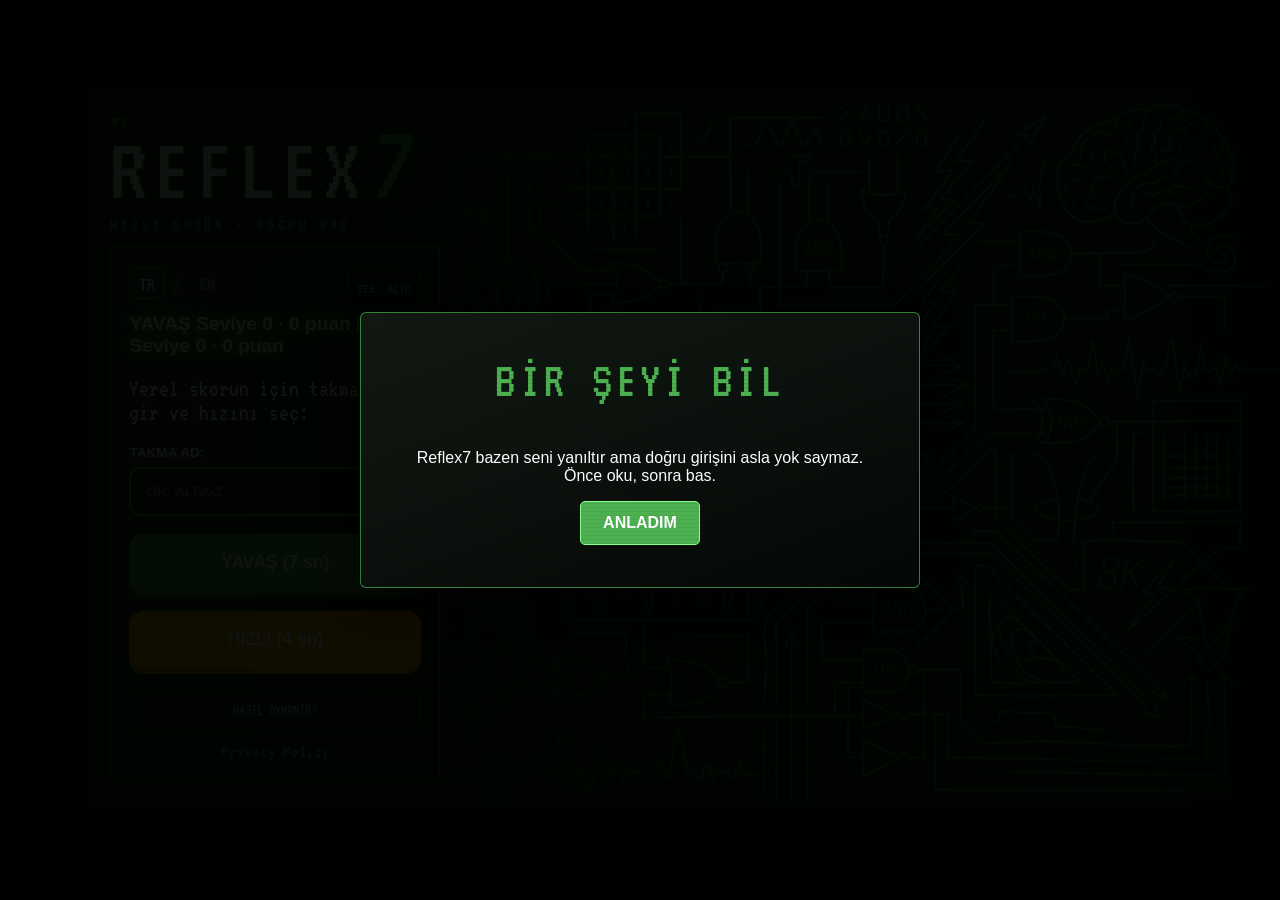
==== commit cf76e0a4: "Add Reflex7 privacy policy and release assets" ====
--- a/index.html
+++ b/index.html
@@ -5,23 +5,32 @@
     <meta name="viewport" content="width=device-width, initial-scale=1, viewport-fit=cover">
     <meta name="theme-color" content="#050805">
     <meta name="application-version" content="v1.1.0">
-    <meta name="description" content="Reflex7, reflekslerini, dikkatini ve hızlı karar verme becerini sınayan sinir bozucu ama adil bir retro tarayıcı oyunudur.">
+    <meta name="description" content="A fast-paced browser game that tests your reflexes, attention and memory. Play free in Turkish or English.">
     <meta property="og:type" content="website">
-    <meta property="og:title" content="Reflex7 v1.1.0">
-    <meta property="og:description" content="Hızlı düşün. Talimatı dikkatle oku. Doğru bas.">
+    <meta property="og:title" content="Reflex7 — Reflex, Attention and Memory Game">
+    <meta property="og:description" content="A fast-paced browser game that tests your reflexes, attention and memory. Play free in Turkish or English.">
+    <meta property="og:url" content="https://reflex7.pages.dev/">
     <meta property="og:locale" content="tr_TR">
     <meta property="og:locale:alternate" content="en_US">
-    <meta property="og:image" content="assets/icon.svg">
-    <meta name="twitter:card" content="summary">
-    <meta name="twitter:title" content="Reflex7 v1.1.0">
-    <meta name="twitter:description" content="An irritating but fair retro reflex game.">
-    <!-- Replace this reserved placeholder with the final absolute production URL before launch. -->
-    <link rel="canonical" href="https://example.invalid/reflex7/">
+    <meta property="og:image" content="https://reflex7.pages.dev/assets/og-image.png">
+    <meta property="og:image:secure_url" content="https://reflex7.pages.dev/assets/og-image.png">
+    <meta property="og:image:type" content="image/png">
+    <meta property="og:image:width" content="1731">
+    <meta property="og:image:height" content="909">
+    <meta property="og:image:alt" content="Reflex7 — Reflex, Attention and Memory Game">
+    <meta property="og:site_name" content="Reflex7">
+    <meta name="twitter:card" content="summary_large_image">
+    <meta name="twitter:title" content="Reflex7 — Reflex, Attention and Memory Game">
+    <meta name="twitter:description" content="A fast-paced browser game that tests your reflexes, attention and memory. Play free in Turkish or English.">
+    <meta name="twitter:image" content="https://reflex7.pages.dev/assets/og-image.png">
+    <meta name="twitter:image:alt" content="Reflex7 — Reflex, Attention and Memory Game">
+    <link rel="canonical" href="https://reflex7.pages.dev/">
     <link rel="icon" href="assets/icon.svg" type="image/svg+xml">
     <link rel="manifest" href="manifest.webmanifest">
     <link href="https://fonts.googleapis.com/css2?family=VT323&display=swap" rel="stylesheet">
     <link rel="stylesheet" href="style.css">
-    <title>Reflex7 v1.1.0</title>
+    <title>Reflex7 — Reflex, Attention and Memory Game</title>
+    <meta name="google-site-verification" content="Ij7KffAKKswC5rjAh3VTCzGL6KKkPugH10wcSK9RbSM" />
 </head>
 <body>
     <div id="crt-overlay" aria-hidden="true"></div>
@@ -55,6 +64,7 @@
                     <button type="button" class="mode-btn yavas" data-time="7.0" data-i18n="menu.slowMode"></button>
                     <button type="button" class="mode-btn hizli" data-time="4.0" data-i18n="menu.fastMode"></button>
                     <button type="button" id="how-to-button" class="text-control" data-i18n="onboarding.howToButton"></button>
+                    <a class="privacy-link" href="/privacy">Privacy Policy</a>
 
                     <section id="how-to-panel" hidden>
                         <h2 data-i18n="onboarding.title"></h2>
--- a/style.css
+++ b/style.css
@@ -53,9 +53,28 @@
 }
 
 button:focus-visible,
-input:focus-visible {
+input:focus-visible,
+a:focus-visible {
     outline: 3px solid #ffeb3b;
     outline-offset: 4px;
+}
+
+.privacy-link {
+    display: block;
+    width: max-content;
+    margin: 12px auto 0;
+    color: #80cbc4;
+    font-family: "VT323", monospace;
+    font-size: 1.15rem;
+    letter-spacing: 0.04em;
+    text-decoration: none;
+    opacity: 0.82;
+}
+
+.privacy-link:hover {
+    color: #ffeb3b;
+    text-decoration: underline;
+    opacity: 1;
 }
 
 #game-container {
@@ -530,6 +549,59 @@
     pointer-events: auto;
 }
 
+.choice-grid.has-visual-board {
+    padding-top: 130px;
+    padding-bottom: 20px;
+    gap: 5px;
+}
+
+.task-visual-board {
+    position: absolute;
+    z-index: 32;
+    top: 55px;
+    left: 8%;
+    width: 84%;
+    min-height: 66px;
+    display: flex;
+    align-items: center;
+    justify-content: center;
+    gap: clamp(5px, 2vw, 10px);
+    padding: 6px;
+    border: 1px solid rgba(139, 195, 74, 0.6);
+    border-radius: 8px;
+    background: rgba(0, 0, 0, 0.84);
+    pointer-events: none;
+}
+
+.attribute-collection {
+    flex-wrap: wrap;
+}
+
+.attribute-item {
+    min-width: 24px;
+    font-size: clamp(1.25rem, 6vw, 2rem);
+    line-height: 1;
+    text-align: center;
+    text-shadow: 0 1px 2px black;
+}
+
+.direction-board {
+    justify-content: flex-start;
+    border-style: dashed;
+    color: white;
+    font-size: clamp(2.8rem, 13vw, 4.6rem);
+    line-height: 1;
+}
+
+.direction-board.position-left { justify-content: flex-start; }
+.direction-board.position-right { justify-content: flex-end; }
+.direction-board.position-up { align-items: flex-start; }
+.direction-board.position-down { align-items: flex-end; }
+
+.answer-position-change {
+    animation: instruction-change-flash 240ms ease-out 1;
+}
+
 .task-choice {
     position: relative;
     min-width: 44px;
@@ -1159,4 +1231,8 @@
     .shrinking-control {
         animation: none;
     }
-}
+
+    .answer-position-change {
+        animation: none;
+    }
+}
